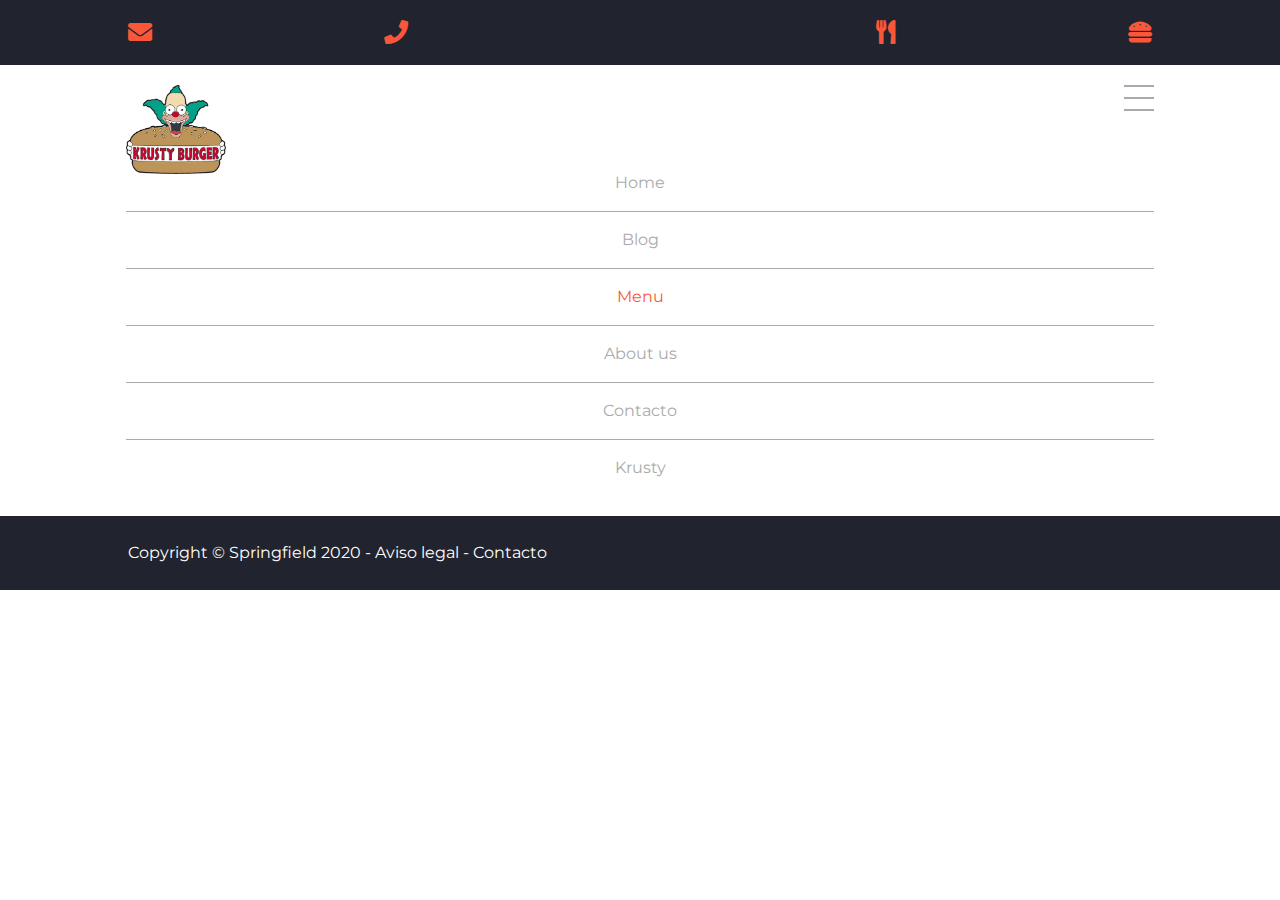
==== html/blog.html @ 199db08e "- Estructura básica del Menu sin el main - Estructura básica del CSS del Menu sin el main - Estructu" ====
<!DOCTYPE html>
<html lang="es">

<head>
    <!--
______ _             
| ___ \ |            
| |_/ / | ___   __ _ 
| ___ \ |/ _ \ / _` |
| |_/ / | (_) | (_| |
\____/|_|\___/ \__, |By Rolls
                __/ |
               |___/
     -->
    <meta charset="UTF-8">
    <meta name="viewport" content="width=device-width, initial-scale=1.0">
    <meta http-equiv="X-UA-Compatible" content="ie=edge">
    <title>Menu - Krusty Burguer</title>

    <!-- Cargando librería de iconos tipográficos en hoja de estilo -->
    <link rel="stylesheet" href="https://cdnjs.cloudflare.com/ajax/libs/font-awesome/5.11.2/css/all.min.css">

    <!-- Cargando hoja de estilo de index.html-->
    <link rel="stylesheet" href="../css/menu_styles.css">
</head>

<body>
    <!--Comienzo del wrapper-->
    <div class='wrapper'>
        <header>
            <!-- Navegador de Contactos -->
            <div class="containerfloat">
                <div class="nav_top">
                    <div class="container row">
                        <div>
                            <a href="html/contacto.html">
                                <i class="fas fa-envelope"></i>
                                <span>krusty@kburguer.com</span>
                            </a>
                        </div>
                        <div>
                            <a href="html/contacto.html">
                                <i class="fas fa-phone"></i>
                                <span>91 666 55 44</span>
                            </a>
                        </div>
                        <div>
                            <a href="html/menu.html">
                                <i class="fas fa-utensils"></i>
                                <span>Menu</span>
                            </a>
                        </div>
                        <div>
                            <a href="html/krusty.html">
                                <i class="fas fa-hamburger"></i>
                                <span>Krusty!</span>
                            </a>
                        </div>
                    </div>
                </div>
            </div>
            <!-- Fin del Navegador de Contactos -->

            <!-- Navegador interno de la página -->
            <nav class="row">
                <div class="container">
                    <div class="logo">
                        <a href="../index.html"><img src="../img/logo.png" alt="Logo"></a>
                    </div>
                    <div class="hamburguesa">
                        <div></div>
                        <div></div>
                        <div></div>
                    </div>
                    <!-- En el menú, la clase "activo" muestra el lugar en el que el usuario está navegando -->
                    <ul class="menu">
                        <li><a href="../index.html">Home</a></li>
                        <li><a href="blog.html">Blog</a></li>
                        <li><a class="activo" href="menu.html">Menu</a></li>
                        <li><a href="../index.html#aboutus">About us</a></li>
                        <li><a href="contacto.html">Contacto</a></li>
                        <li><a href="krusty.html">Krusty</a></li>
                    </ul>
                </div>
            </nav>
        </header>
        <!-- Fin del Navegador interno de la página -->


        <!--MAIN-->
        <main>

        </main>
        <!--FIN DEL MAIN-->

        <!-- Footer -->
        <footer class="container-fluid">
            <div class="container">
                <p>
                    <a href="#">Copyright &copy; Springfield 2020</a>
                    -
                    <a href="#">Aviso legal</a>
                    -
                    <a href="contacto.html">Contacto</a>
            </div>
        </footer>


    </div>
    <!--Final del wrapper-->
    </div>
</body>

</html>
---- css/menu_styles.css ----
/* CÓDIGO BÁSICO */


/* Cargando reset */

@import url(reset.css);

/* Cargando fuentes */

@import url('https://fonts.googleapis.com/css?family=Handlee|Montserrat:400,700&display=swap');

/* FUENTES */
/*
font-family: 'Montserrat', sans-serif;
font-family: 'Handlee', cursive;
font-family: 'Freehand', cursive;
/*

/* COLORES */
/*
color rojo: #fa573a;
color azul: #21242e;
*/

/*************************************/

/* Box Sizing reset */


*{
    box-sizing: border-box;
}

/* Declarando fuente */

body {
    font-family: 'Montserrat', 'Arial', sans-serif;
    font-size: 1em;
}

/*************************************/


/* FLOTACIONES */

/* Siempre que vayamos a realizar flotaciones, debemos marcar al contenedor de dichas flotaciones con un row:after */
/* row:after hace una barrera después (por eso after) para que las flotaciones no se salgan de ese contenedor */

.row:after {
    clear: both;
    content: "";
    height: 0;
    display: block;
}


img {
    width: 100%;
    height: auto;
    display: block;
}

/*************************************/
/*************************************/

/* ESTILOS DE ELEMENTOS DE LA PÁGINA */




/**************************************************************************/
/*********************** Barra gris - Inicio Header ***********************/
/**************************************************************************/



/************ Container y Container fluid ************/
/* Container fluid llega al 100% del ancho del dispositivo */
/* Container sirve para realizar el encorsetado */

.container {
    max-width: 1100px;
    margin: 0 auto;
    padding: 0 3%;
}

.container-fluid {
    width: 100%;
}

header .nav_top {
    background-color: #21242e;
    color: white;
    padding: 20px 0;
}

header .nav_top .container div {
    float: left;
    width: 25%;
}

header .nav_top .container div a {
    color: white;
    text-decoration: none; /* text-decoration: none ---> para resetear estilo */
    font-size: 150%;
}

header .nav_top a span {
    display: none;
}

header .nav_top a i {
    color: #fa573a;
}

header .nav_top .container div:nth-child(3), header .nav_top .container div:last-child {
    text-align: right;
}


/*************************************/

/* Inicio Nav */

header nav {
    padding: 20px 3%;
    
}

header .hamburguesa {
    cursor: pointer;
    float: right;
}

header .hamburguesa div {
    border-top: 2px solid #aaa;
    width: 1.875em;
    /* me separo con margin, me doy aire con padding */
    margin-bottom: 0.625em;
    }

header nav .logo {
    width: 100px;
    float: left;

}

header nav .menu {
    padding-top: 70px;
}

header nav .menu li {
    padding: 1.250em;
    text-align: center;
    border-bottom: 1px solid #aaa; 
}

header nav .menu li:last-child {
/* Sobreescribimos la regla anterior para quitar la línea al last child */
border: 0px;
}

header nav .menu li a {
    text-decoration: none;
    color: #aaa;
    display:block;
}


header nav .menu li a.activo, header nav .menu li a:hover {
    color: #fa573a;
}

/*************************************/


/* AQUI EL MAIN */


/*************************************/
/* Copyright */

footer {

    background-color: #21242e;
    padding: 1.825em 0;
}

footer p {
    color: white;
}

footer a {
    color: white;
    text-decoration: none;
}


/*******************************************************/
/*********************MEDIA QUERIES*********************/
/*******************************************************/


/* Esta web está hecha en mobile-first */


/* Primer Breakpoint */
/* Mobil grande / Tablet pequeña */


/* Segundo Breakpoint */
/* Tablet / Pantalla Pequeña */




/* Tercer Breakpoint */
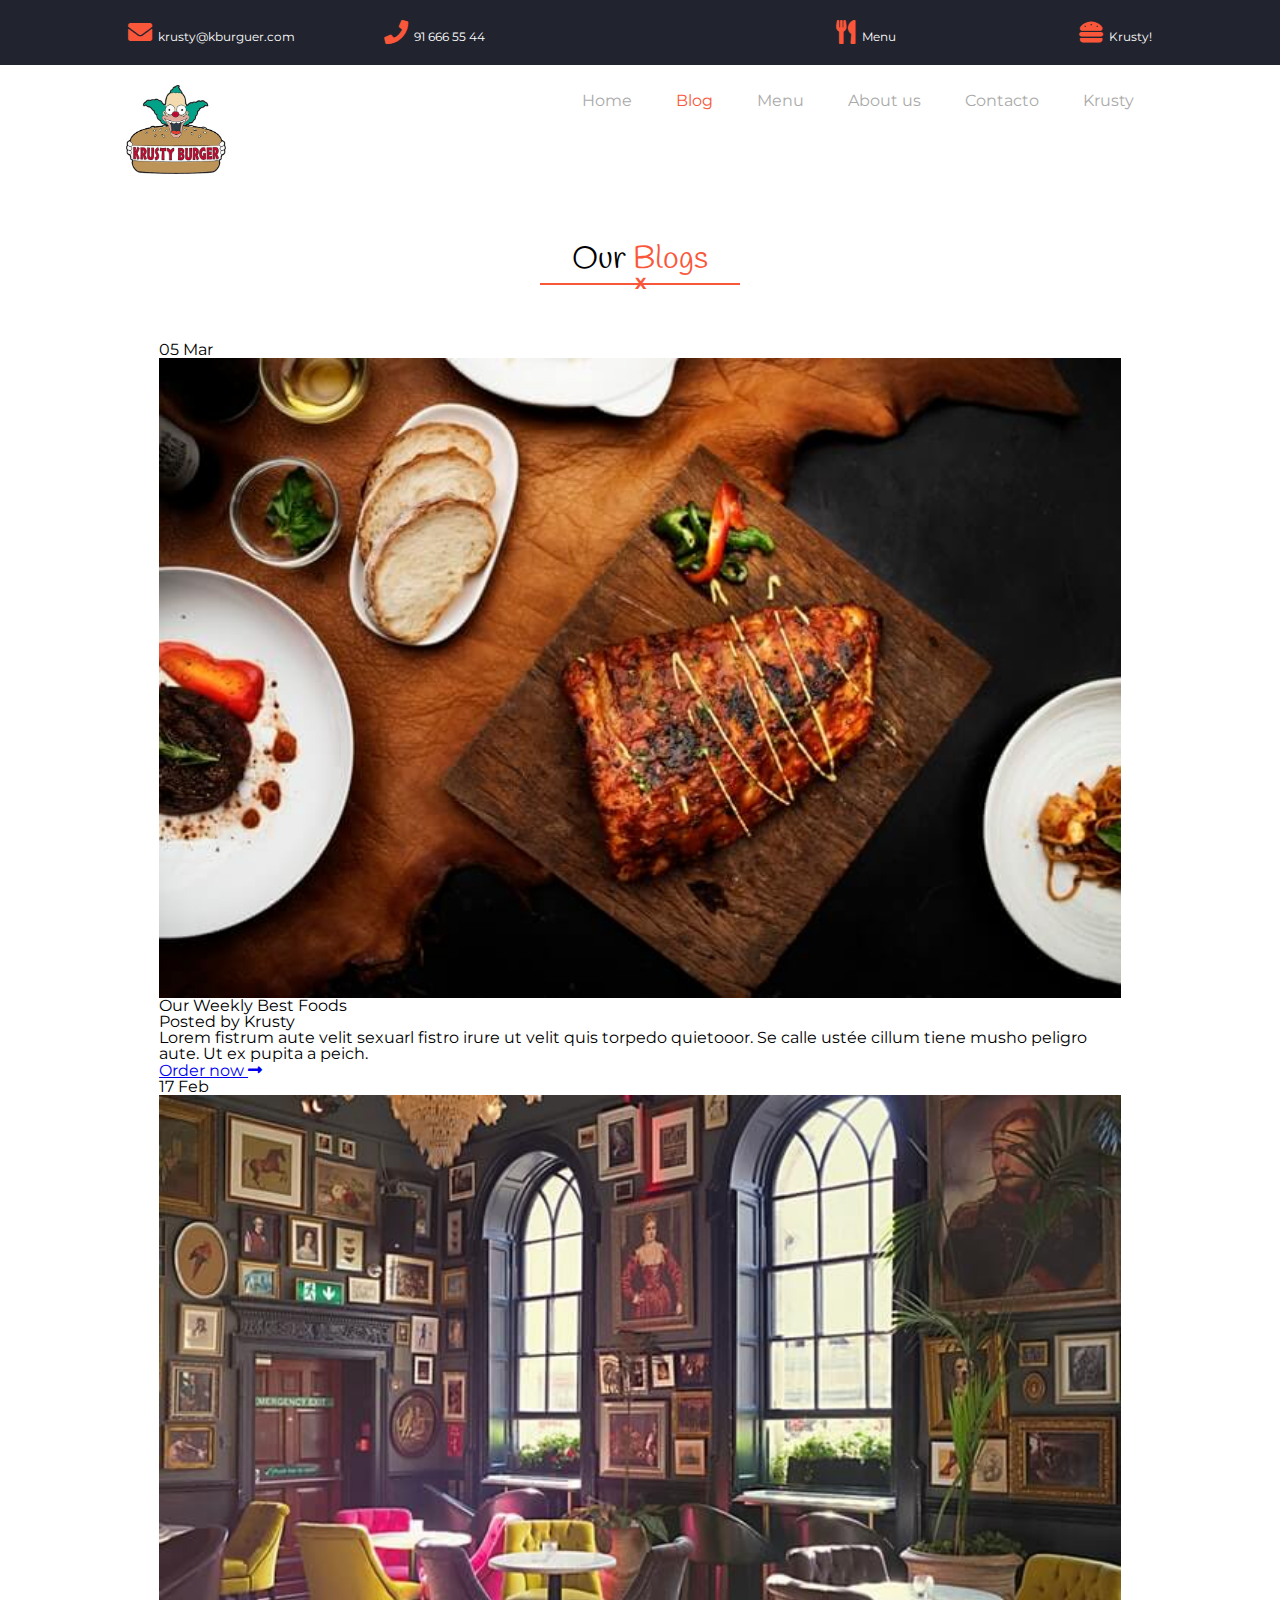
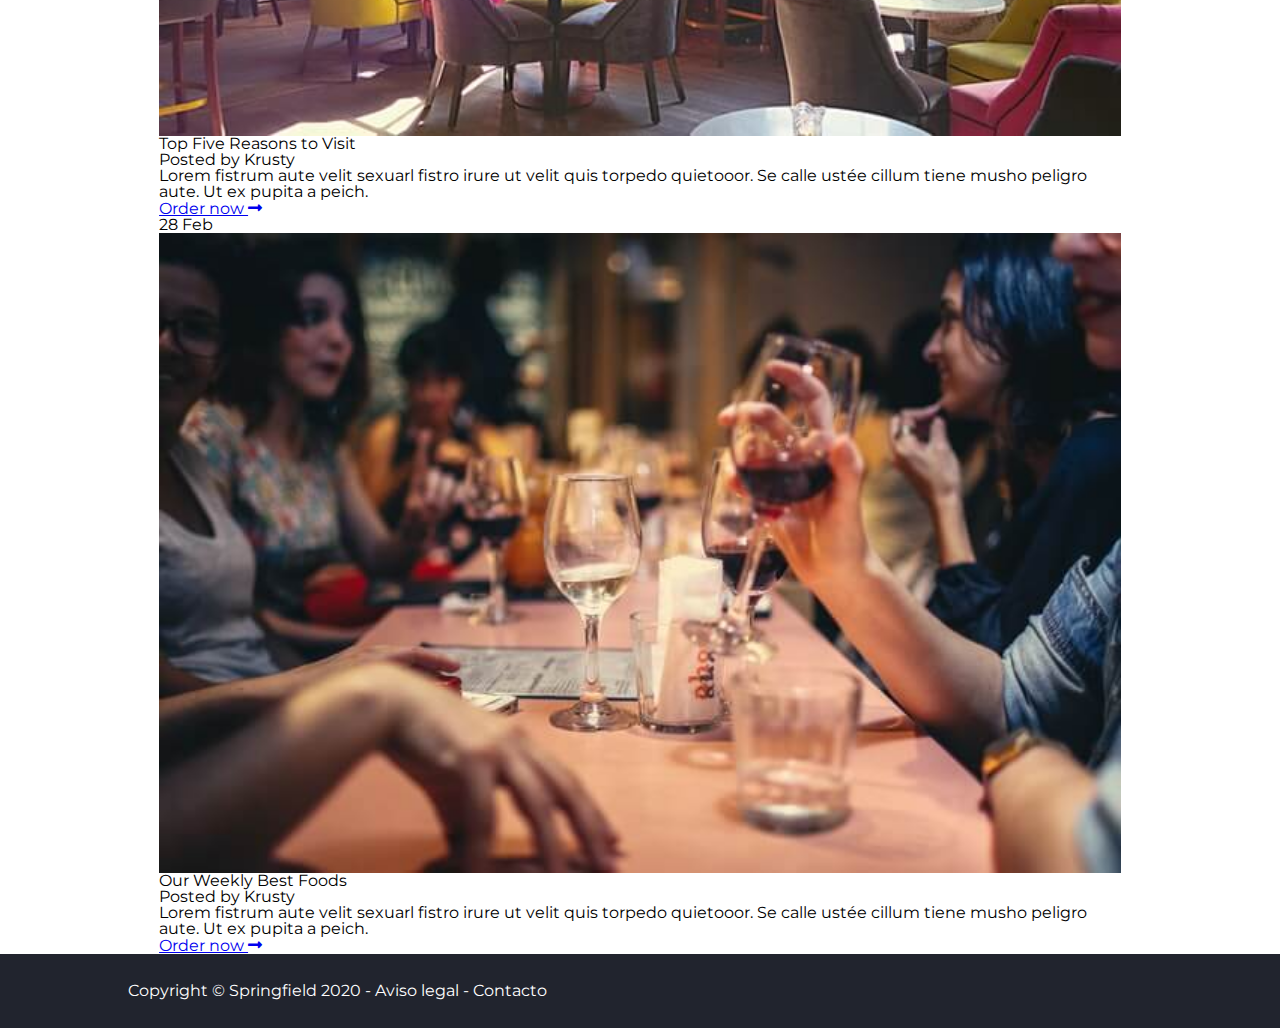
==== commit 9bf1692d: "- Fixing queries of the Menu - Starting with the Blog" ====
--- a/html/blog.html
+++ b/html/blog.html
@@ -21,7 +21,7 @@
     <link rel="stylesheet" href="https://cdnjs.cloudflare.com/ajax/libs/font-awesome/5.11.2/css/all.min.css">
 
     <!-- Cargando hoja de estilo de index.html-->
-    <link rel="stylesheet" href="../css/menu_styles.css">
+    <link rel="stylesheet" href="../css/blog_styles.css">
 </head>
 
 <body>
@@ -75,8 +75,8 @@
                     <!-- En el menú, la clase "activo" muestra el lugar en el que el usuario está navegando -->
                     <ul class="menu">
                         <li><a href="../index.html">Home</a></li>
-                        <li><a href="blog.html">Blog</a></li>
-                        <li><a class="activo" href="menu.html">Menu</a></li>
+                        <li><a class="activo" href="blog.html">Blog</a></li>
+                        <li><a href="menu.html">Menu</a></li>
                         <li><a href="../index.html#aboutus">About us</a></li>
                         <li><a href="contacto.html">Contacto</a></li>
                         <li><a href="krusty.html">Krusty</a></li>
@@ -89,6 +89,79 @@
 
         <!--MAIN-->
         <main>
+            <!-- Our Blogs -->
+            <section class="container" id="ourblogs">
+                <h2 class="titl">Our <span>Blogs</span></h2>
+                <div class="underline">
+                    <hr noshade="noshade"><!-- Quitar bisel del HR -->
+                    <span>X</span>
+                </div>
+            </section>
+
+
+            <div class="container flex">
+                <article>
+                    <div class="container">
+
+                        <div class="phot">
+                            <div>05 Mar</div>
+                            <img src="../img/news3.jpg" alt="pescado">
+                        </div>
+
+                        <div>
+                            <h3>Our Weekly Best Foods</h3>
+                            <p><strong>Posted by Krusty</strong></p>
+                            <p>Lorem fistrum aute velit sexuarl fistro irure ut velit quis torpedo quietooor. Se calle
+                                ustée
+                                cillum tiene musho peligro aute. Ut ex pupita a peich.</p>
+                            <div>
+                                <a class="boton" href="menu.html">Order now <i
+                                        class="fas fa-long-arrow-alt-right"></i></a>
+                            </div>
+                        </div>
+
+                        <div class="phot">
+                            <div>17 Feb</div>
+                            <img src="../img/news4.jpg" alt="pescado">
+                        </div>
+
+                        <div>
+                            <h3>Top Five Reasons to Visit</h3>
+                            <p><strong>Posted by Krusty</strong></p>
+                            <p>Lorem fistrum aute velit sexuarl fistro irure ut velit quis torpedo quietooor. Se calle
+                                ustée
+                                cillum tiene musho peligro aute. Ut ex pupita a peich.</p>
+                            <div>
+                                <a class="boton" href="menu.html">Order now <i
+                                        class="fas fa-long-arrow-alt-right"></i></a>
+                            </div>
+                        </div>
+
+                        <div class="phot">
+                            <div>28 Feb</div>
+                            <img src="../img/news1.jpg" alt="pescado">
+                        </div>
+
+                        <div>
+                            <h3>Our Weekly Best Foods</h3>
+                            <p><strong>Posted by Krusty</strong></p>
+                            <p>Lorem fistrum aute velit sexuarl fistro irure ut velit quis torpedo quietooor. Se calle
+                                ustée
+                                cillum tiene musho peligro aute. Ut ex pupita a peich.</p>
+                            <div>
+                                <a class="boton" href="menu.html">Order now <i
+                                        class="fas fa-long-arrow-alt-right"></i></a>
+                            </div>
+                        </div>
+
+                    </div>
+                </article>
+
+
+
+            </div>
+
+
 
         </main>
         <!--FIN DEL MAIN-->
--- a/css/blog_styles.css
+++ b/css/blog_styles.css
@@ -0,0 +1,293 @@
+/* CÓDIGO BÁSICO */
+
+
+/* Cargando reset */
+
+@import url(reset.css);
+
+/* Cargando fuentes */
+
+@import url('https://fonts.googleapis.com/css?family=Handlee|Montserrat:400,700&display=swap');
+
+/* FUENTES */
+/*
+font-family: 'Montserrat', sans-serif;
+font-family: 'Handlee', cursive;
+font-family: 'Freehand', cursive;
+/*
+
+/* COLORES */
+/*
+color rojo: #fa573a;
+color azul: #21242e;
+*/
+
+/*************************************/
+
+/* Box Sizing reset */
+
+
+*{
+    box-sizing: border-box;
+}
+
+/* Declarando fuente */
+
+body {
+    font-family: 'Montserrat', 'Arial', sans-serif;
+    font-size: 1em;
+}
+
+/*************************************/
+
+
+/* FLOTACIONES */
+
+/* Siempre que vayamos a realizar flotaciones, debemos marcar al contenedor de dichas flotaciones con un row:after */
+/* row:after hace una barrera después (por eso after) para que las flotaciones no se salgan de ese contenedor */
+
+.row:after {
+    clear: both;
+    content: "";
+    height: 0;
+    display: block;
+}
+
+
+img {
+    width: 100%;
+    height: auto;
+    display: block;
+}
+
+/*************************************/
+/*************************************/
+
+/* ESTILOS DE ELEMENTOS DE LA PÁGINA */
+
+
+
+
+/**************************************************************************/
+/*********************** Barra gris - Inicio Header ***********************/
+/**************************************************************************/
+
+
+
+/************ Container y Container fluid ************/
+/* Container fluid llega al 100% del ancho del dispositivo */
+/* Container sirve para realizar el encorsetado */
+
+.container {
+    max-width: 1100px;
+    margin: 0 auto;
+    padding: 0 3%;
+}
+
+.container-fluid {
+    width: 100%;
+}
+
+header .nav_top {
+    background-color: #21242e;
+    color: white;
+    padding: 20px 0;
+}
+
+header .nav_top .container div {
+    float: left;
+    width: 25%;
+}
+
+header .nav_top .container div a {
+    color: white;
+    text-decoration: none; /* text-decoration: none ---> para resetear estilo */
+    font-size: 150%;
+}
+
+header .nav_top a span {
+    display: none;
+}
+
+header .nav_top a i {
+    color: #fa573a;
+}
+
+header .nav_top .container div:nth-child(3), header .nav_top .container div:last-child {
+    text-align: right;
+}
+
+
+/*************************************/
+
+/* Inicio Nav */
+
+header nav {
+    padding: 20px 3%;
+    
+}
+
+header .hamburguesa {
+    cursor: pointer;
+    float: right;
+}
+
+header .hamburguesa div {
+    border-top: 2px solid #aaa;
+    width: 1.875em;
+    /* me separo con margin, me doy aire con padding */
+    margin-bottom: 0.625em;
+    }
+
+header nav .logo {
+    width: 100px;
+    float: left;
+
+}
+
+header nav .menu {
+    padding-top: 70px;
+}
+
+header nav .menu li {
+    padding: 1.250em;
+    text-align: center;
+    border-bottom: 1px solid #aaa; 
+}
+
+header nav .menu li:last-child {
+/* Sobreescribimos la regla anterior para quitar la línea al last child */
+border: 0px;
+}
+
+header nav .menu li a {
+    text-decoration: none;
+    color: #aaa;
+    display:block;
+}
+
+
+header nav .menu li a.activo, header nav .menu li a:hover {
+    color: #fa573a;
+}
+
+/*************************************/
+/****************MAIN*****************/
+/*************************************/
+/*************************************/
+
+/* Main */
+
+main section.container {
+    padding: 50px 3%;
+}
+
+main section h2.titl {
+    font-family: 'handlee', cursive;
+    font-size: 200%;
+    text-align: center;
+}
+
+main section h2.titl span {
+    color: #fa573a;
+}
+
+
+
+/* Linea con la X */
+
+main section .underline {
+    position: relative;
+    width: 200px;
+    margin: 0 auto;
+}
+
+main section .underline hr {
+    border-color: #fa573a;
+    position: absolute;
+    /* Al poner algo en posición absoluta, sale de su contenedor, por lo que necesitamos una medida para que aparezca */
+    width: 100%;
+    top: -1px;
+}
+
+main section .underline span {
+    display: block;
+    text-align: center;
+    color: #fa573a;
+    font-weight: 700;
+}
+
+/*************************************/
+
+/*************************************/
+/* Copyright */
+
+footer {
+
+    background-color: #21242e;
+    padding: 1.825em 0;
+}
+
+footer p {
+    color: white;
+}
+
+footer a {
+    color: white;
+    text-decoration: none;
+}
+
+
+/*******************************************************/
+/*********************MEDIA QUERIES*********************/
+/*******************************************************/
+
+
+/* Esta web está hecha en mobile-first */
+
+
+/* Primer Breakpoint */
+/* Mobil grande / Tablet pequeña */
+
+@media(min-width: 48.063em)
+{
+    header .nav_top a span {
+        display: inline;
+        font-size: 50%;
+    }
+
+}
+
+/* Segundo Breakpoint */
+/* Tablet / Pantalla Pequeña */
+
+@media(min-width: 62.750em)
+{
+    header .hamburguesa {
+        display: none;
+        float: none;
+    }
+
+    header nav .menu {
+        float: right;
+    }
+
+    header nav .menu li {
+        display: inline-block;
+        padding: 0.5em 1.250em;
+        text-align: left;
+        border-bottom: 0px; 
+    }
+
+    header nav .menu:last-child {
+        padding: 0;
+    }
+}
+
+
+/* Tercer Breakpoint */
+
+@media(min-width: 75.0625em)
+{
+
+}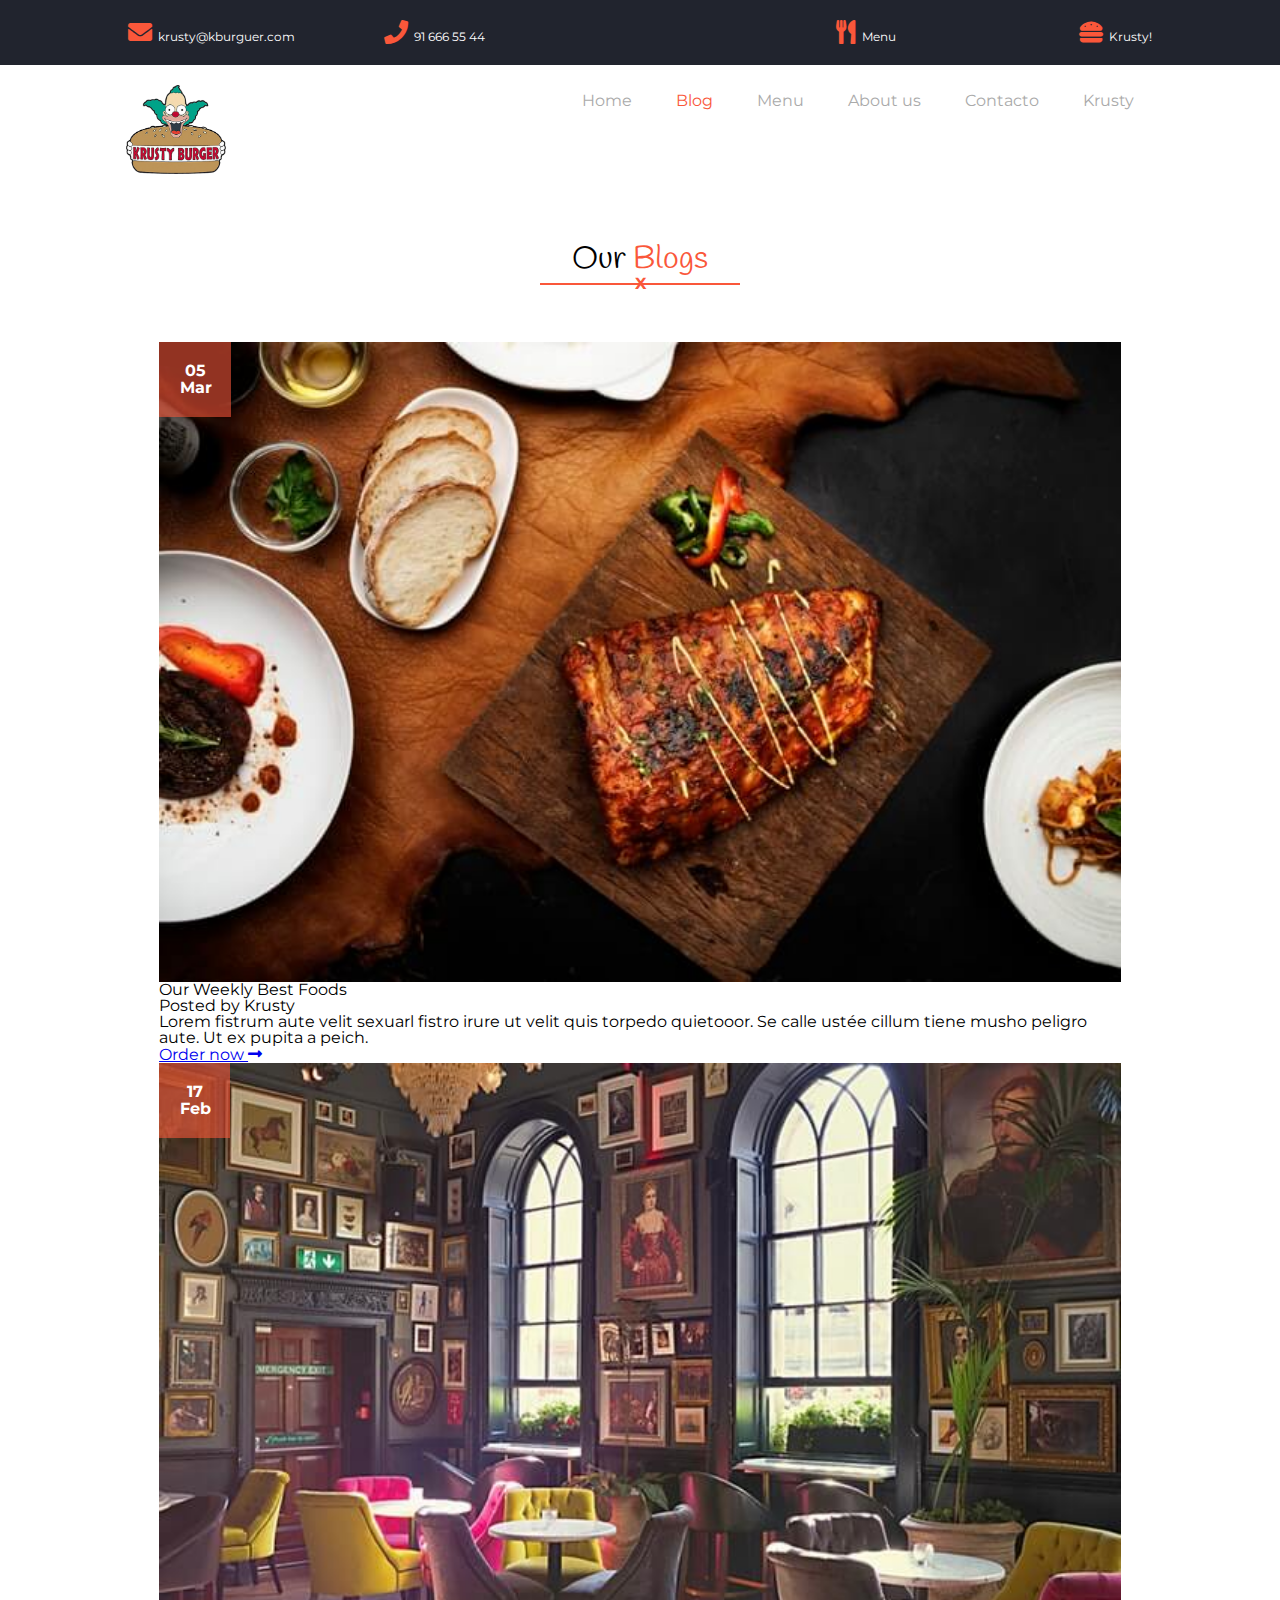
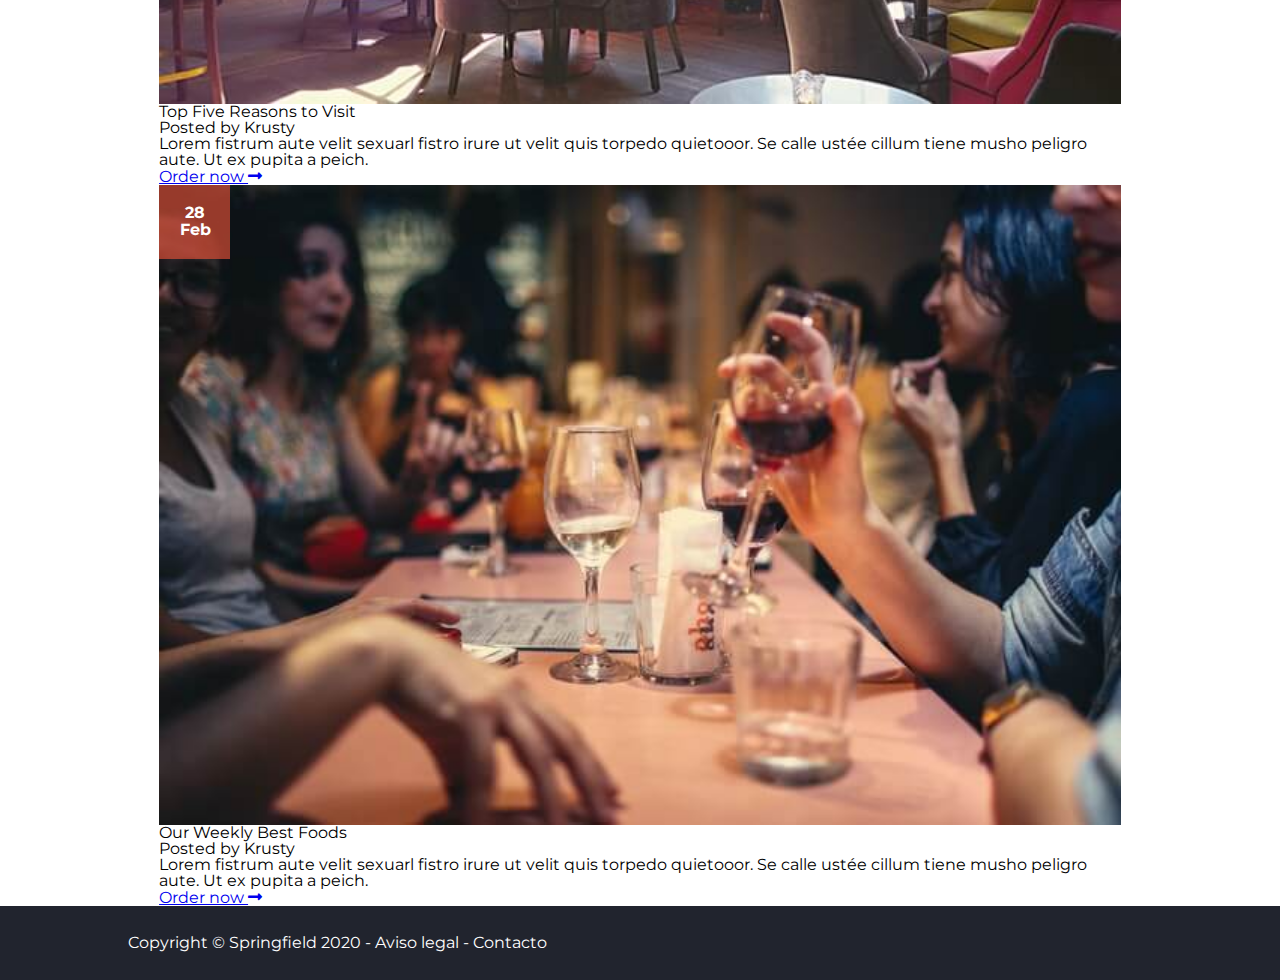
==== commit 63be3caf: "- Blog update (articles CSS)" ====
--- a/html/blog.html
+++ b/html/blog.html
@@ -104,7 +104,10 @@
                     <div class="container">
 
                         <div class="phot">
-                            <div>05 Mar</div>
+                            <div class="square">
+                                <div>05</div>
+                                <div>Mar</div>
+                            </div>
                             <img src="../img/news3.jpg" alt="pescado">
                         </div>
 
@@ -121,7 +124,10 @@
                         </div>
 
                         <div class="phot">
-                            <div>17 Feb</div>
+                            <div class="square">
+                                <div>17</div>
+                                <div>Feb</div>
+                            </div>
                             <img src="../img/news4.jpg" alt="pescado">
                         </div>
 
@@ -138,7 +144,10 @@
                         </div>
 
                         <div class="phot">
-                            <div>28 Feb</div>
+                            <div class="square">
+                                <div>28</div>
+                                <div>Feb</div>
+                            </div>
                             <img src="../img/news1.jpg" alt="pescado">
                         </div>
 
--- a/css/blog_styles.css
+++ b/css/blog_styles.css
@@ -218,6 +218,32 @@
 }
 
 /*************************************/
+/*************************************/
+
+/** Fotos de Blogs */
+main div .phot{
+    position: relative;
+}
+
+main div .phot .square{
+    position: absolute;
+    margin: 0;
+    padding: 20px;
+    font-weight: 700;
+    background-color: #fa573a95;
+    color: white;
+    text-align: center;
+}
+
+main div .phot .square div{
+    padding: 2%;
+}
+
+
+
+
+
+/*************************************/
 
 /*************************************/
 /* Copyright */
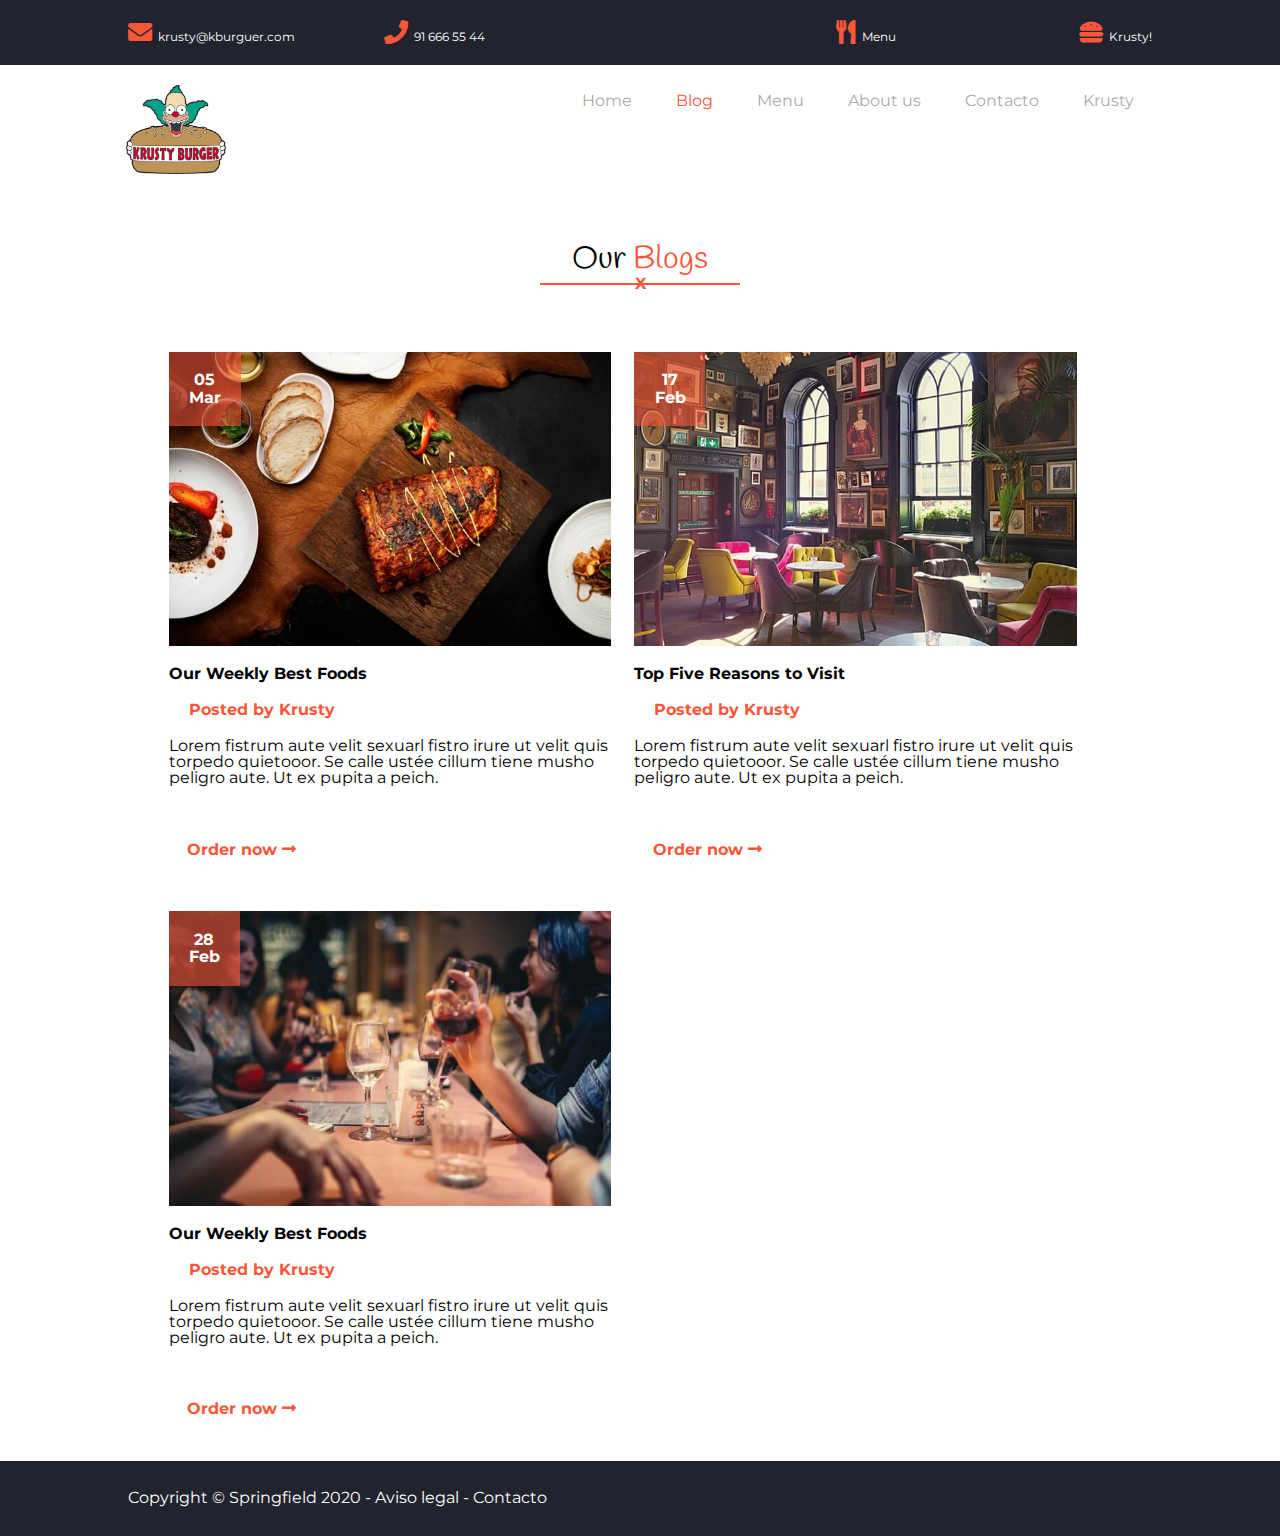
==== commit 0f60f5e1: "- Nuevo commit con Blog terminado en movil y desktop" ====
--- a/html/blog.html
+++ b/html/blog.html
@@ -100,78 +100,88 @@
 
 
             <div class="container flex">
-                <article>
-                    <div class="container">
-
-                        <div class="phot">
-                            <div class="square">
-                                <div>05</div>
-                                <div>Mar</div>
-                            </div>
-                            <img src="../img/news3.jpg" alt="pescado">
-                        </div>
-
-                        <div>
-                            <h3>Our Weekly Best Foods</h3>
-                            <p><strong>Posted by Krusty</strong></p>
-                            <p>Lorem fistrum aute velit sexuarl fistro irure ut velit quis torpedo quietooor. Se calle
-                                ustée
-                                cillum tiene musho peligro aute. Ut ex pupita a peich.</p>
-                            <div>
-                                <a class="boton" href="menu.html">Order now <i
-                                        class="fas fa-long-arrow-alt-right"></i></a>
-                            </div>
-                        </div>
-
-                        <div class="phot">
-                            <div class="square">
-                                <div>17</div>
-                                <div>Feb</div>
-                            </div>
-                            <img src="../img/news4.jpg" alt="pescado">
-                        </div>
-
-                        <div>
-                            <h3>Top Five Reasons to Visit</h3>
-                            <p><strong>Posted by Krusty</strong></p>
-                            <p>Lorem fistrum aute velit sexuarl fistro irure ut velit quis torpedo quietooor. Se calle
-                                ustée
-                                cillum tiene musho peligro aute. Ut ex pupita a peich.</p>
-                            <div>
-                                <a class="boton" href="menu.html">Order now <i
-                                        class="fas fa-long-arrow-alt-right"></i></a>
-                            </div>
-                        </div>
-
-                        <div class="phot">
-                            <div class="square">
-                                <div>28</div>
-                                <div>Feb</div>
-                            </div>
-                            <img src="../img/news1.jpg" alt="pescado">
-                        </div>
-
-                        <div>
-                            <h3>Our Weekly Best Foods</h3>
-                            <p><strong>Posted by Krusty</strong></p>
-                            <p>Lorem fistrum aute velit sexuarl fistro irure ut velit quis torpedo quietooor. Se calle
-                                ustée
-                                cillum tiene musho peligro aute. Ut ex pupita a peich.</p>
-                            <div>
-                                <a class="boton" href="menu.html">Order now <i
-                                        class="fas fa-long-arrow-alt-right"></i></a>
-                            </div>
-                        </div>
-
-                    </div>
-                </article>
-
-
+                <div class="container">
+                    <article>
+                        <a href="#">
+
+                            <div class="phot">
+                                <div class="square">
+                                    <div>05</div>
+                                    <div>Mar</div>
+                                </div>
+                                <img src="../img/news3.jpg" alt="pescado">
+                            </div>
+
+                            <div class="art">
+                                <h3>Our Weekly Best Foods</h3>
+                                <p><strong>Posted by Krusty</strong></p>
+                                <p>Lorem fistrum aute velit sexuarl fistro irure ut velit quis torpedo quietooor. Se
+                                    calle
+                                    ustée
+                                    cillum tiene musho peligro aute. Ut ex pupita a peich.</p>
+                                <div>
+                                    <a class="boton" href="menu.html">Order now <i
+                                            class="fas fa-long-arrow-alt-right"></i></a>
+                                </div>
+                            </div>
+                        </a>
+                    </article>
+
+                    <article>
+                        <a href="#">
+                            <div class="phot">
+                                <div class="square">
+                                    <div>17</div>
+                                    <div>Feb</div>
+                                </div>
+                                <img src="../img/news4.jpg" alt="pescado">
+                            </div>
+
+                            <div class="art">
+                                <h3>Top Five Reasons to Visit</h3>
+                                <p><strong>Posted by Krusty</strong></p>
+                                <p>Lorem fistrum aute velit sexuarl fistro irure ut velit quis torpedo
+                                    quietooor. Se
+                                    calle
+                                    ustée
+                                    cillum tiene musho peligro aute. Ut ex pupita a peich.</p>
+                                <div>
+                                    <a class="boton" href="menu.html">Order now <i
+                                            class="fas fa-long-arrow-alt-right"></i></a>
+                                </div>
+                            </div>
+                        </a>
+                    </article>
+
+                    <article>
+                        <a href="#">
+                            <div class="phot">
+                                <div class="square">
+                                    <div>28</div>
+                                    <div>Feb</div>
+                                </div>
+                                <img src="../img/news1.jpg" alt="pescado">
+                            </div>
+
+                            <div class="art">
+                                <h3>Our Weekly Best Foods</h3>
+                                <p><strong>Posted by Krusty</strong></p>
+                                <p>Lorem fistrum aute velit sexuarl fistro irure ut velit quis torpedo
+                                    quietooor. Se
+                                    calle
+                                    ustée
+                                    cillum tiene musho peligro aute. Ut ex pupita a peich.</p>
+                                <div>
+                                    <a class="boton" href="menu.html">Order now <i
+                                            class="fas fa-long-arrow-alt-right"></i></a>
+                                </div>
+                            </div>
+                        </a>
+                    </article>
+
+                </div>
 
             </div>
-
-
-
         </main>
         <!--FIN DEL MAIN-->
 
--- a/css/blog_styles.css
+++ b/css/blog_styles.css
@@ -235,11 +235,73 @@
     text-align: center;
 }
 
+main div .phot .square:hover{
+
+    background-color: #fa573a;
+
+}
+
 main div .phot .square div{
     padding: 2%;
 }
 
-
+/***************************************/
+
+main .flex article {
+    width: 100%;
+    display: block;
+}
+
+main .flex article  a{
+    text-decoration: none;
+    color: black;
+
+}
+
+main .flex .art h3{
+    padding: 20px 0;
+    font-weight: bold;
+}
+
+.art p strong{
+    padding: 0 20px;
+    color: #fa573a;
+    font-weight: bold;
+
+    
+}
+
+.art p{
+    padding-bottom: 20px;
+    
+}
+
+/* Botón */
+
+.art .boton {
+    text-decoration: none;
+    font-weight: 700;
+    display: inline-block;
+    padding: 1.15em;
+    margin: 1em 0;
+    color: #fa573a;
+    border: 1px transparent #fa573a;
+    transition: 1s;
+    background-color: transparent;
+
+}
+
+.art .boton:hover {
+    color: white;
+    background-color:#fa573a;
+
+}
+
+.art .boton:hover i {
+    transform: translateX(5px);
+    transition: transform 1s;
+    /* Podemos elegir a qué reglas en concreto afecta el transition */
+}
 
 
 
@@ -315,5 +377,16 @@
 
 @media(min-width: 75.0625em)
 {
-
+main .flex{
+    width:100%;
+    position: relative;
+}
+main .flex .container article{
+    padding: 1%;
+    display: inline-block;
+    width:48%;
+}
+
+
+    
 }